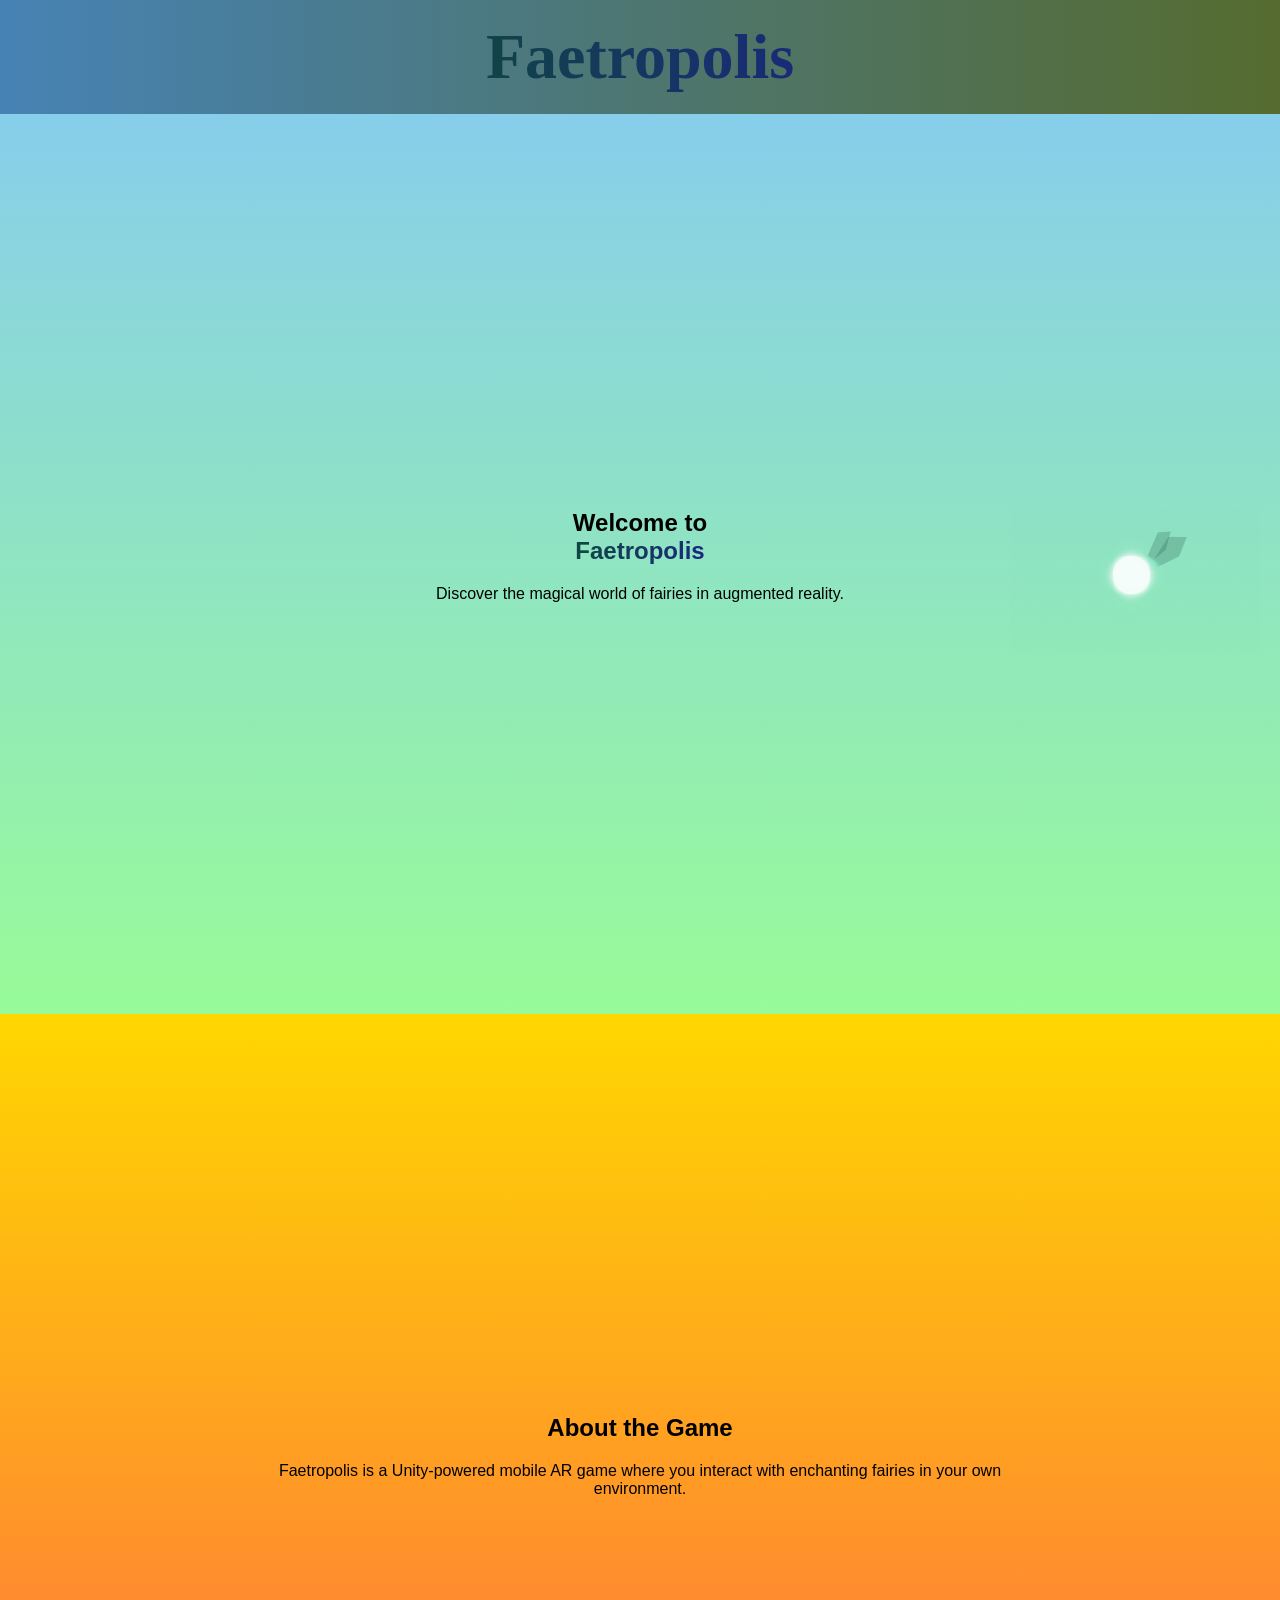
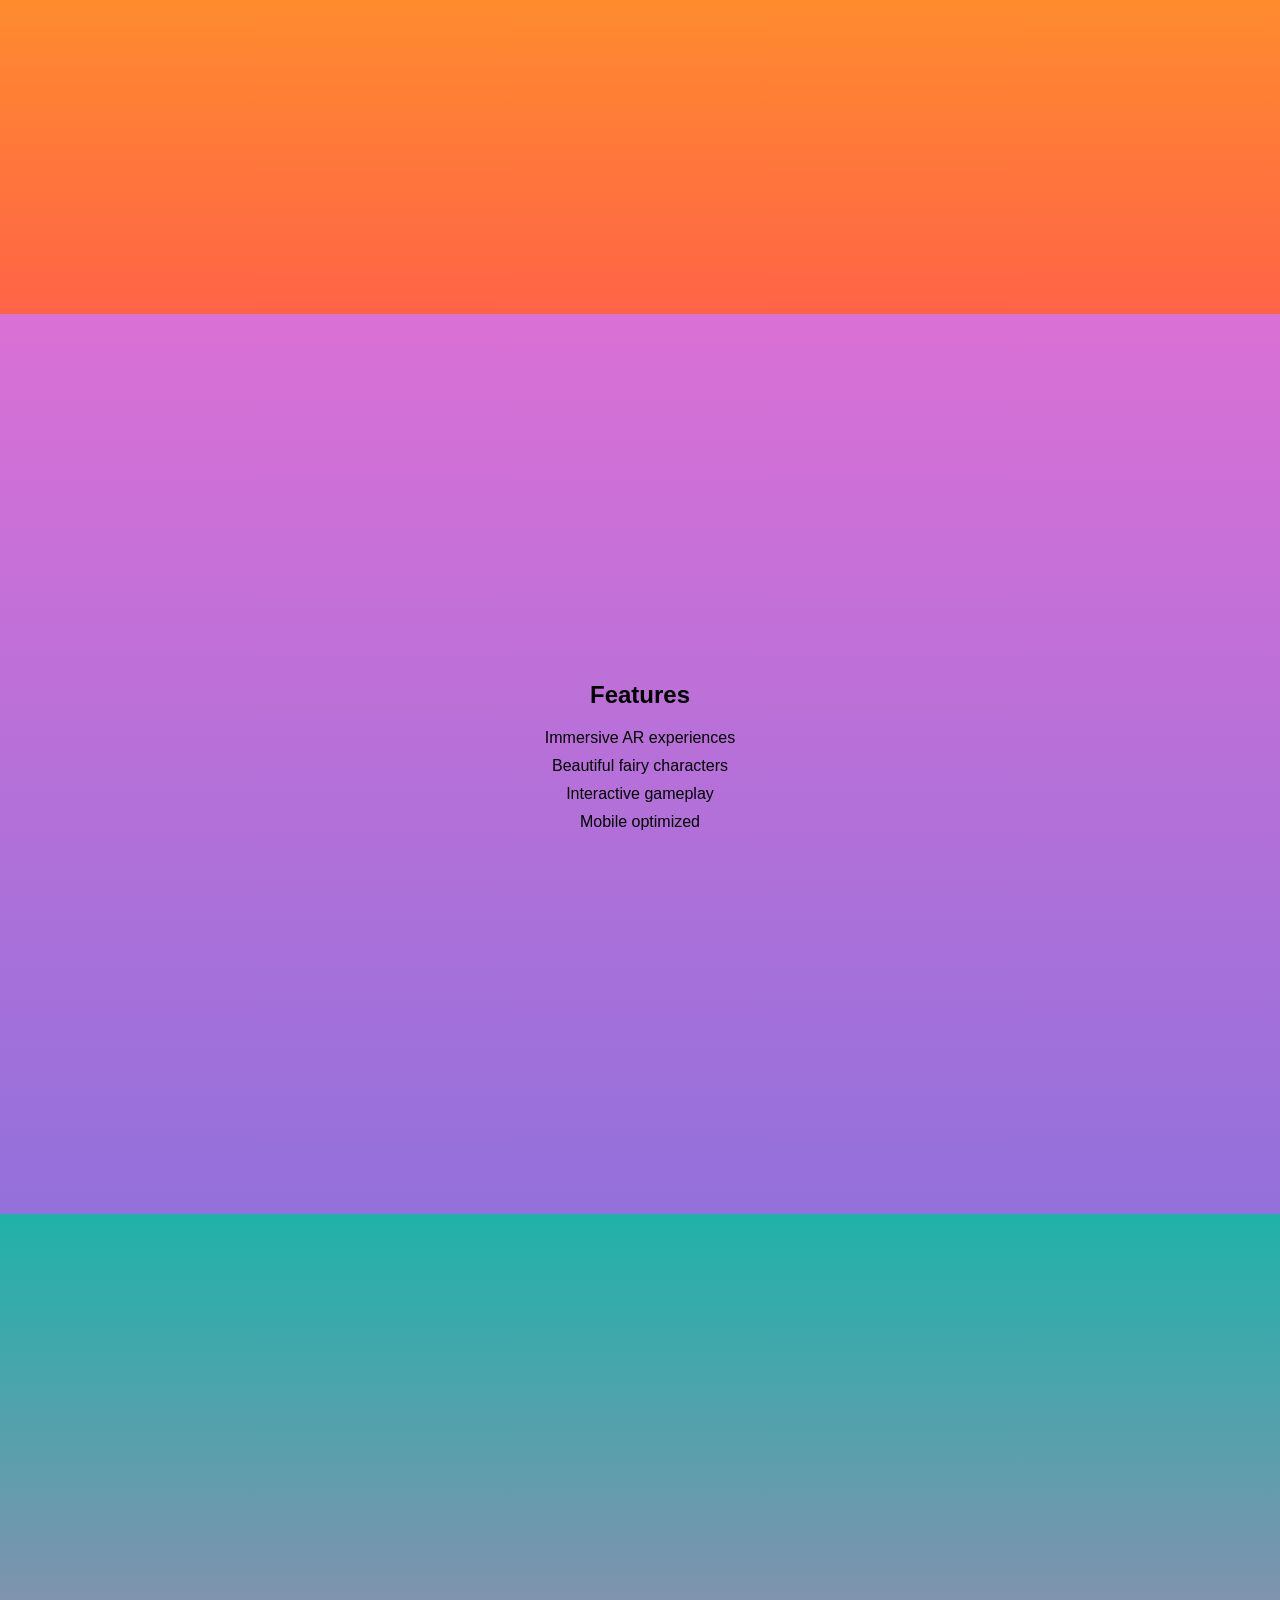
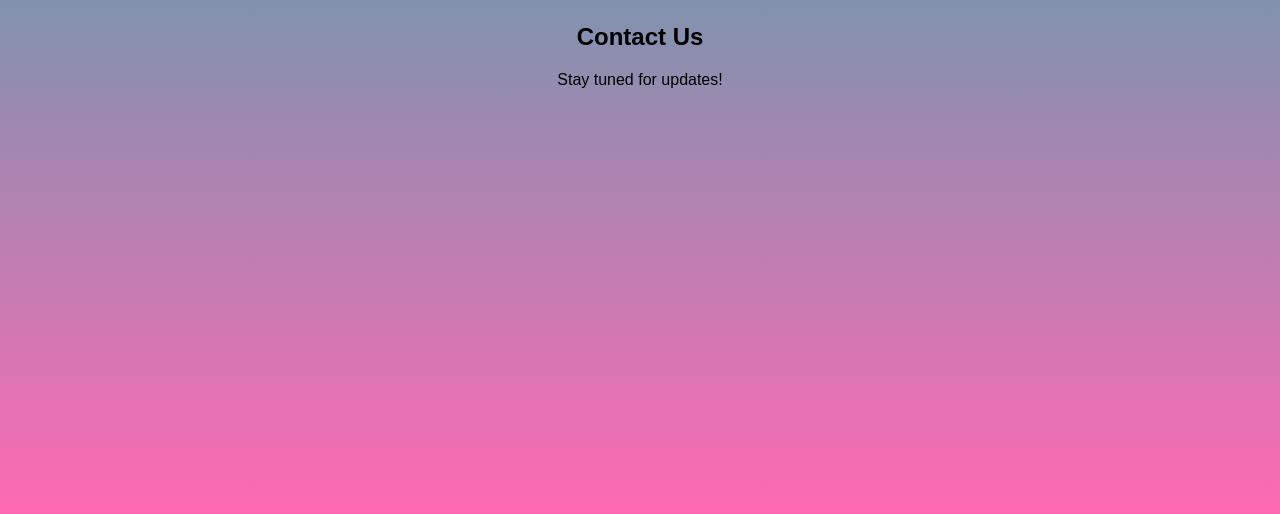
==== root/index.html @ 3e5877a3 "." ====
<!DOCTYPE html>
<html lang="en">
<head>
    <meta charset="UTF-8">
    <meta name="viewport" content="width=device-width, initial-scale=1.0">
    <title>Faetropolis - Unity Mobile AR Game</title>
    <link rel="stylesheet" href="style.css">
    <link href="https://unpkg.com/aos@2.3.1/dist/aos.css" rel="stylesheet">
</head>
<body>
    <div class="banner"><div id="titletext">Faetropolis</div></div>
    <section class="parallax-section" id="hero">
        <div class="content">
            <img src="resources/commonfairyrender.png" alt="fairy" width="250" id="fairyrender">
            <h1>Welcome to <div id="titletext2">Faetropolis</div></h1>
            <p>Discover the magical world of fairies in augmented reality.</p>
        </div>
    </section>
    <section class="parallax-section" id="about">
        <div class="content">
            <h2>About the Game</h2>
            <p>Faetropolis is a Unity-powered mobile AR game where you interact with enchanting fairies in your own environment.</p>
        </div>
    </section>
    <section class="parallax-section" id="features">
        <div class="content">
            <h2>Features</h2>
            <ul>
                <li>Immersive AR experiences</li>
                <li>Beautiful fairy characters</li>
                <li>Interactive gameplay</li>
                <li>Mobile optimized</li>
            </ul>
        </div>
    </section>
    <section class="parallax-section" id="contact">
        <div class="content">
            <h2>Contact Us</h2>
            <p>Stay tuned for updates!</p>
        </div>
    </section>
      <script src="https://unpkg.com/aos@next/dist/aos.js"></script>
  <script src="script.js"></script>
</body>
</html>
---- root/style.css ----
body {
    margin: 0;
    font-family: Arial, sans-serif;
    color: Black;
}

.banner {
    background: linear-gradient(to right, #4682B4, #556B2F);
    color: transparent;
    text-align: center;
    padding: 20px;
    font-size: 4em;
    font-weight: bold;
    position: sticky;
    top: 0;
    z-index: 10;
    font-family: Papyrus;
}
#titletext{
    background: linear-gradient(to right, #046900, #2704c0);
    background-clip: text;
    -webkit-background-clip: text;
}
#titletext2{
    color: transparent;
    background: linear-gradient(to right, #046900, #2704c0);
    background-clip: text;
    -webkit-background-clip: text;
}
.parallax-section {
    position: relative;
    min-height: 100vh;
    display: flex;
    align-items: center;
    justify-content: center;
    
}



#hero {
    background: linear-gradient(to bottom, #87CEEB, #98FB98);
}

#about{
    background: linear-gradient(to bottom, #FFD700, #FF6347);
}

#features {
    background: linear-gradient(to bottom, #DA70D6, #9370DB);
}

#contact {
    background: linear-gradient(to bottom, #20B2AA, #FF69B4);
}

.content {
    text-align: center;
    max-width: 800px;
    padding: 20px;
    
    z-index: 1;
}
#fairyrender{
    position: absolute;
    right: 20px;
}
h1, h2 {
    margin: 0 0 20px 0;
}

ul {
    list-style: none;
    padding: 0;
}

li {
    margin: 10px 0;
}
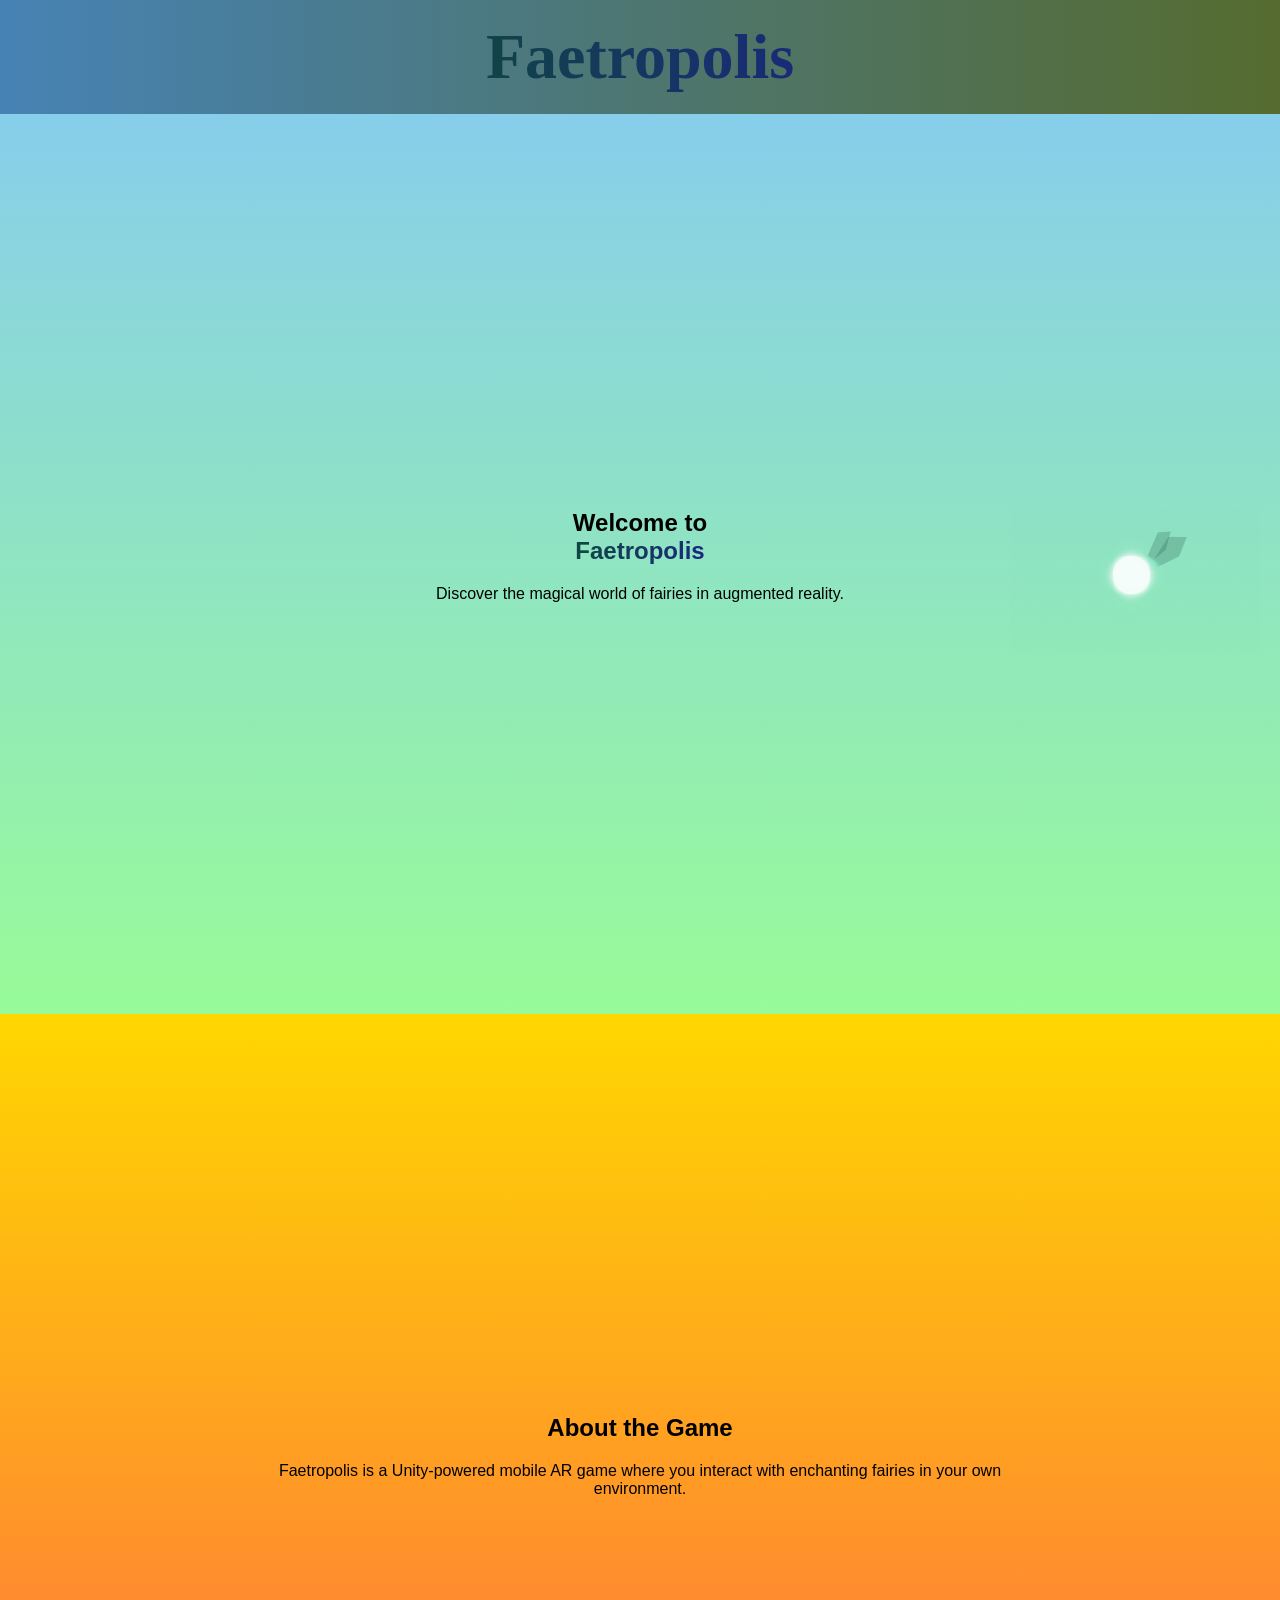
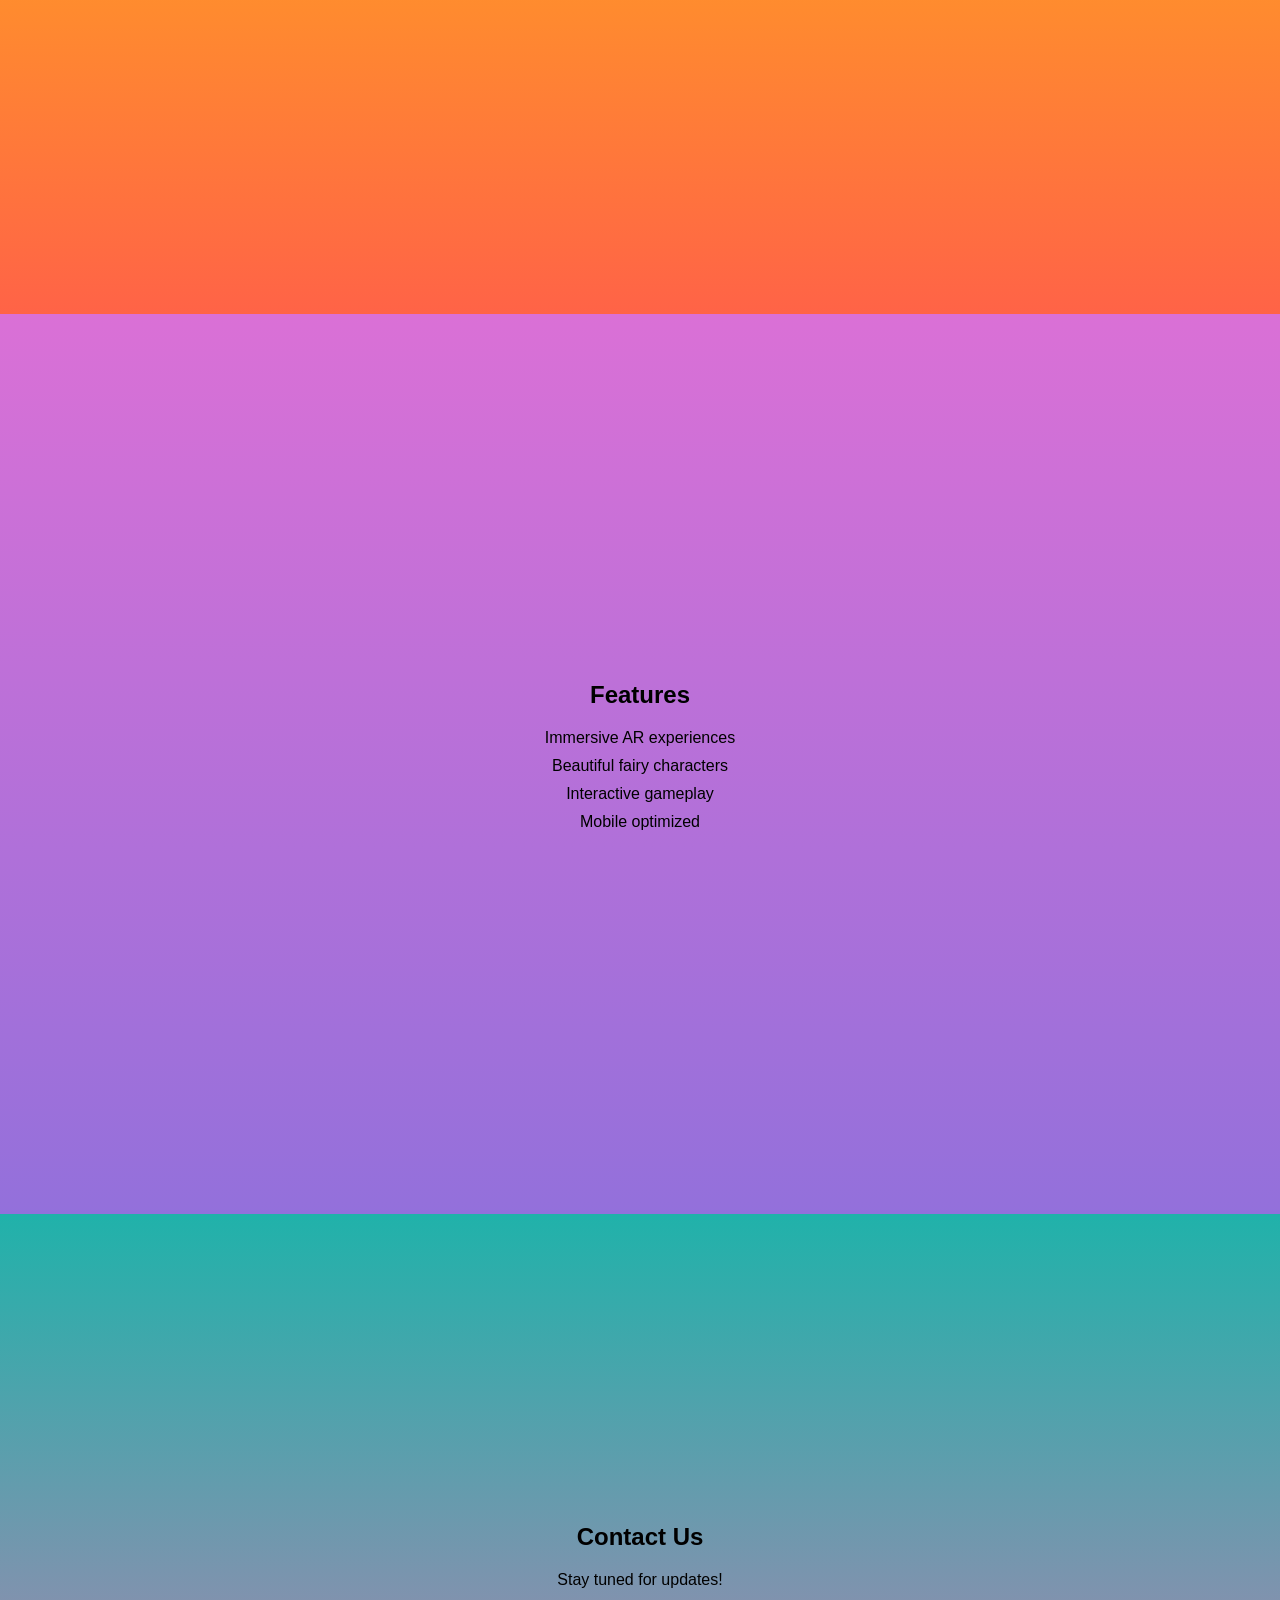
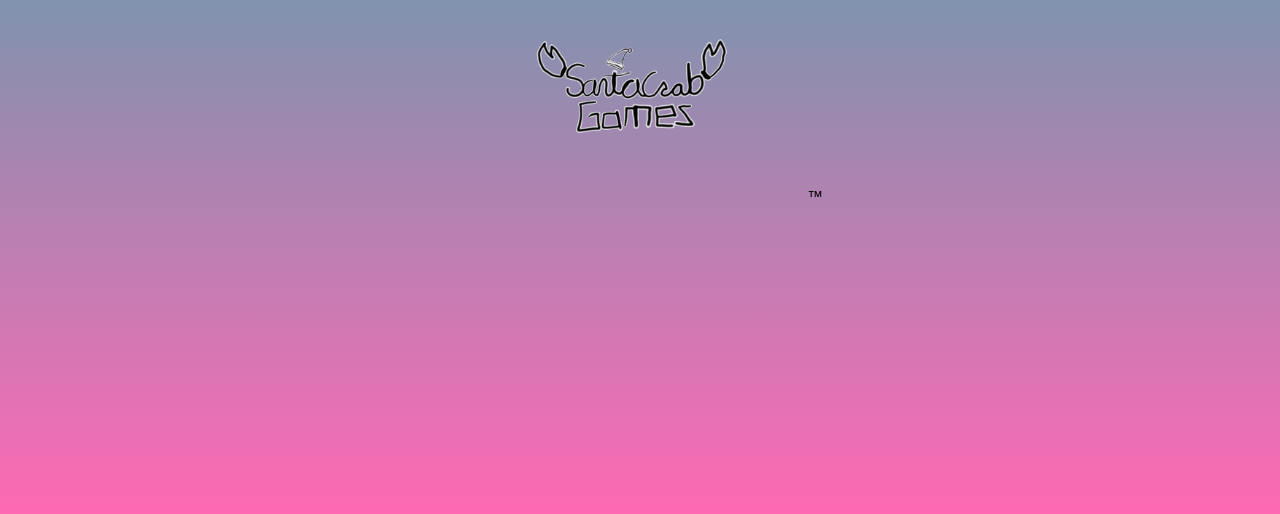
==== commit c6ee3317: "." ====
--- a/root/index.html
+++ b/root/index.html
@@ -37,7 +37,9 @@
         <div class="content">
             <h2>Contact Us</h2>
             <p>Stay tuned for updates!</p>
+             <img src="resources//SCGamesLogo2.png" alt="SC Games Logo" width="350" id="scgameslogo">™</img>
         </div>
+       
     </section>
       <script src="https://unpkg.com/aos@next/dist/aos.js"></script>
   <script src="script.js"></script>
